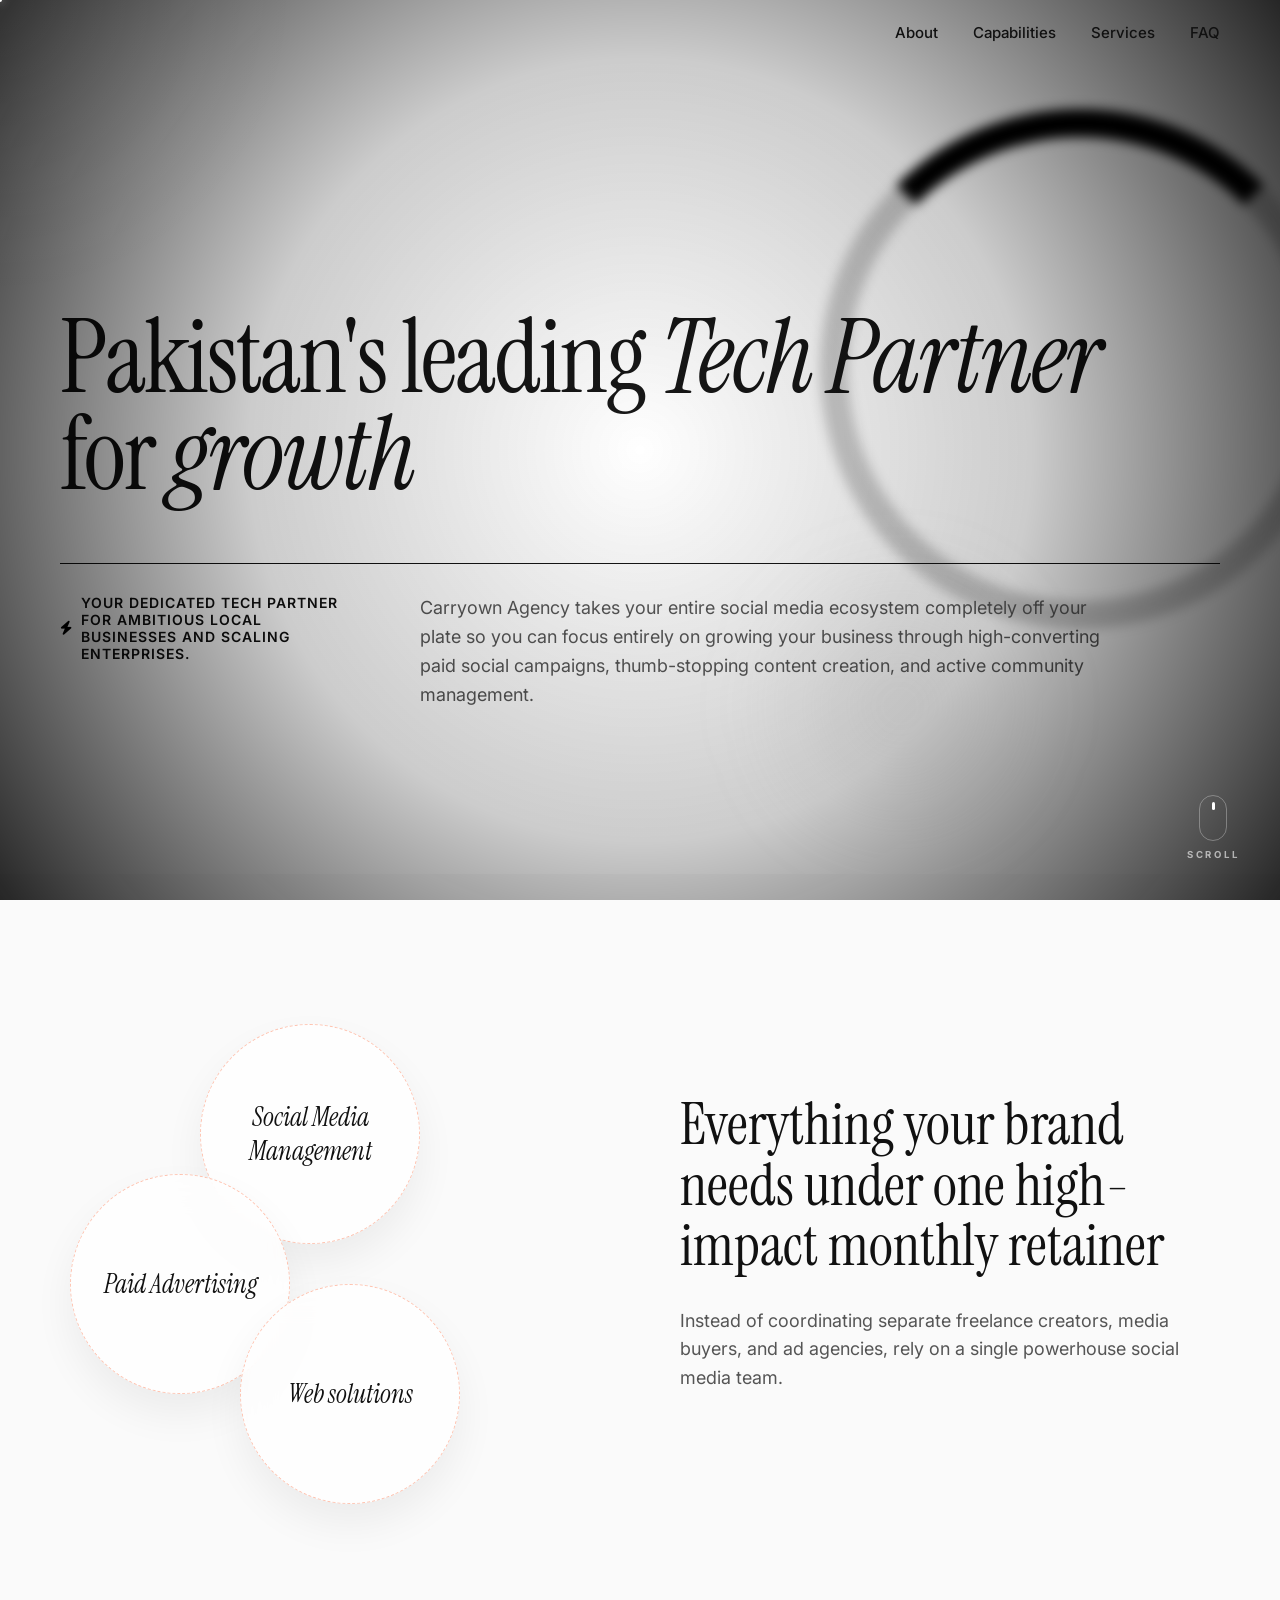
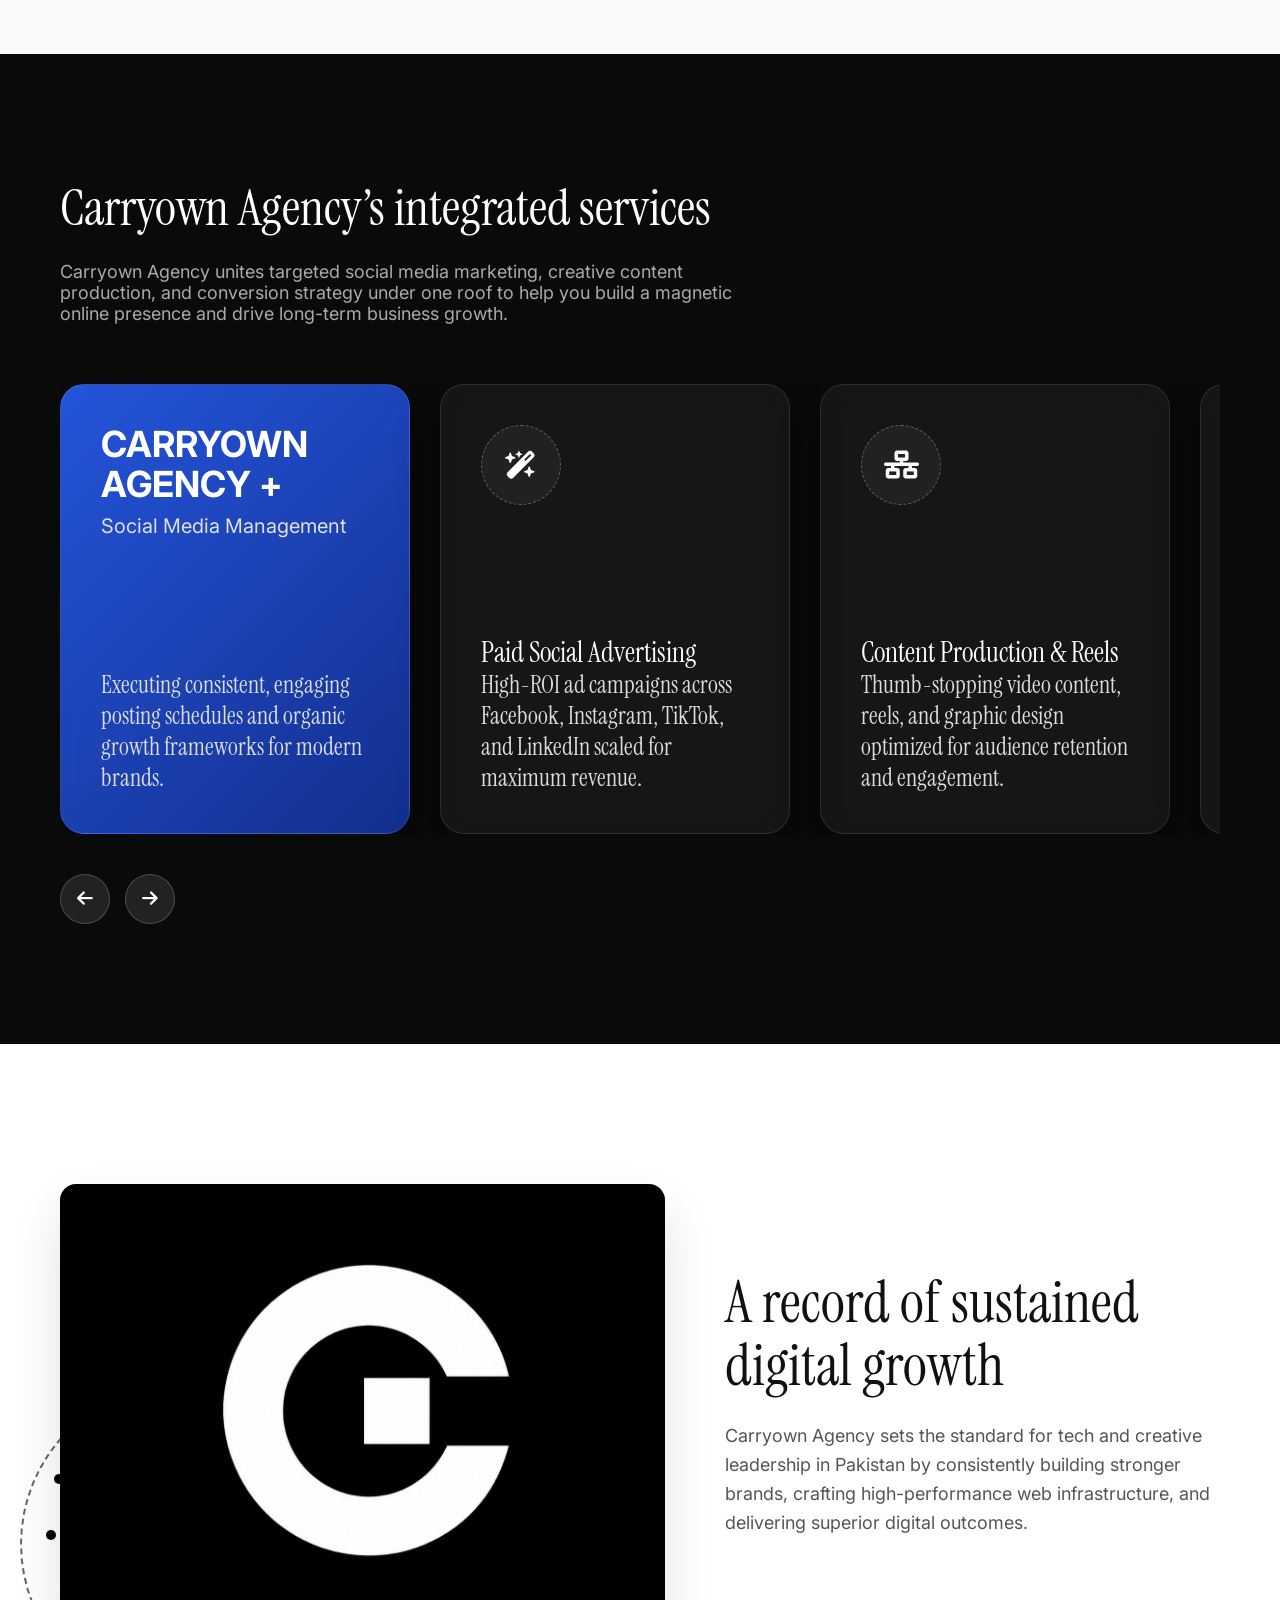
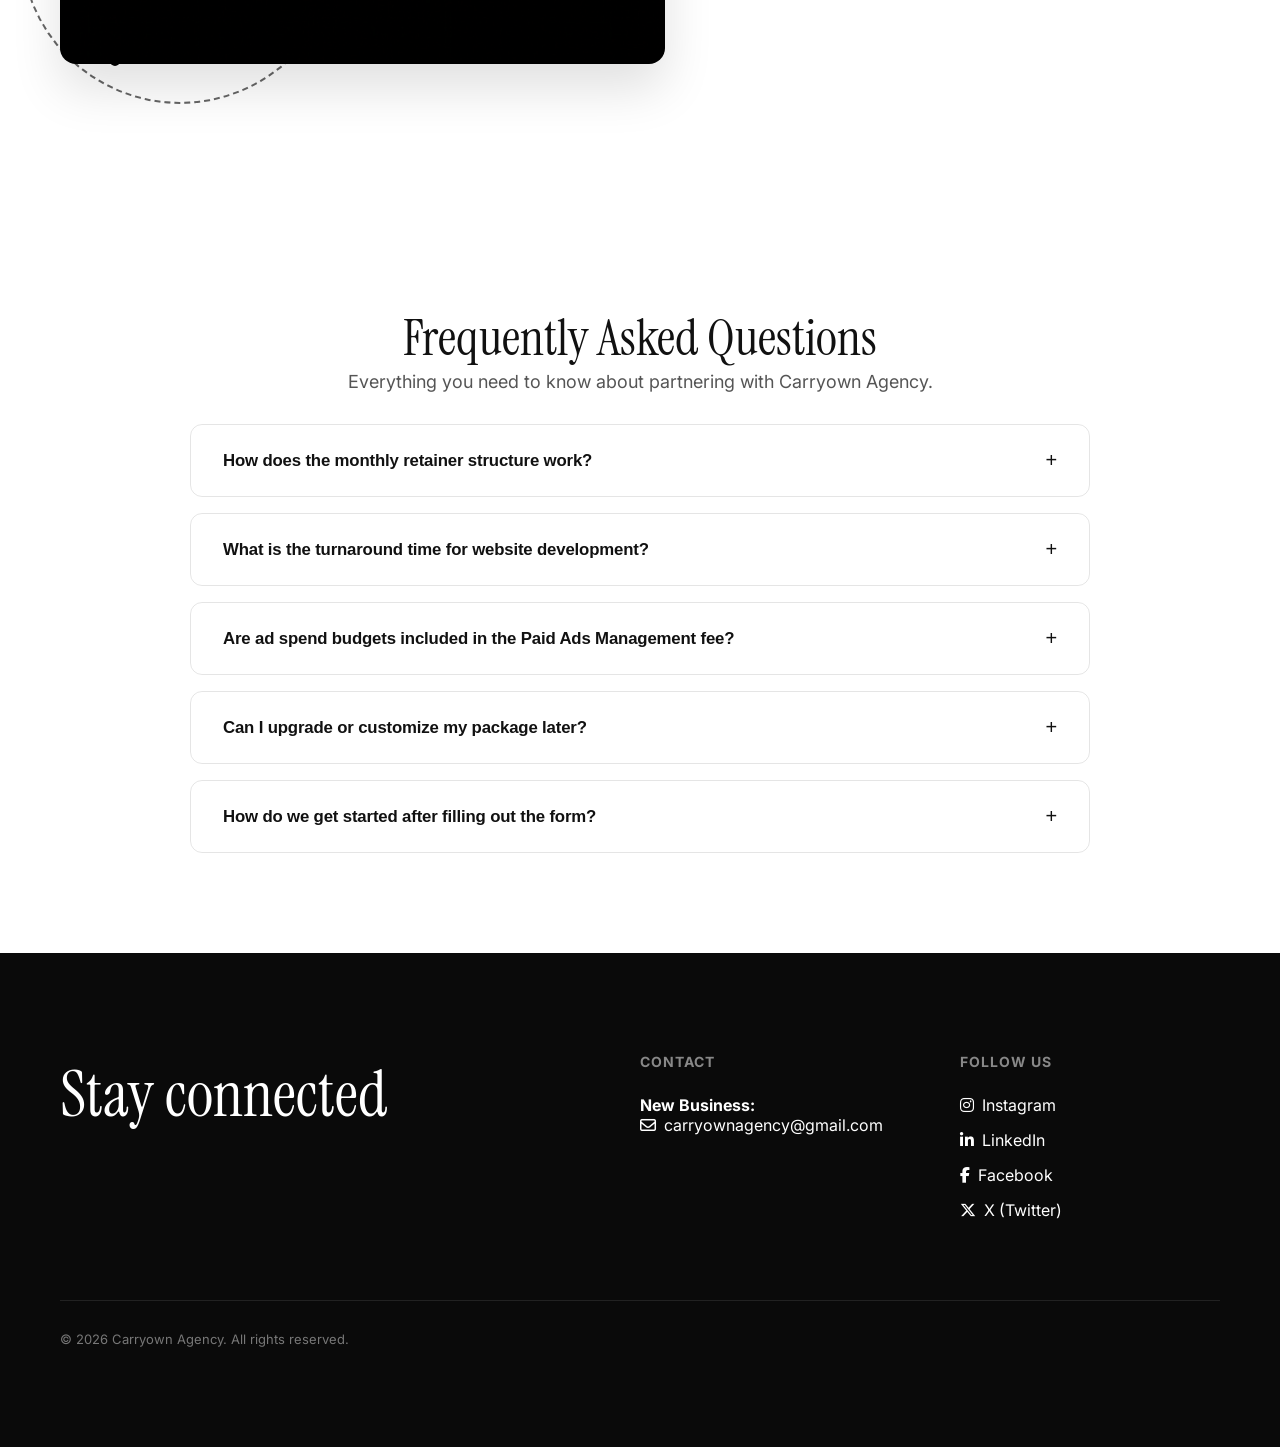
==== index.html @ a0155fc0 "Add files via upload" ====
<!DOCTYPE html>
<html lang="en">

<head>
    <meta charset="UTF-8">
    <meta name="viewport" content="width=device-width, initial-scale=1.0">

    <!-- Primary SEO Meta Tags -->
    <title>CARRYOWN</title>
    <meta name="title" content="Carryown: Pakistan's leading Tech Partner for growth">
    <meta name="description"
        content="Carryown is the Pakistan's leading tech partner and agency, offering targeted advertising, community management, PR, and growth-driven digital solutions.">
    <meta name="keywords"
        content="Carryown, social media agency, marketing agency, social media management, advertising, content creation, digital growth">
    <meta name="author" content="Carryown">
    <meta name="robots" content="index, follow">

    <!-- Open Graph / Social Media SEO -->
    <meta property="og:type" content="website">
    <meta property="og:url" content="https://www.carryown.com/">
    <meta property="og:title" content="Carryown: The world’s leading social media and marketing agency">
    <meta property="og:description"
        content="Carryown solves critical social and brand growth challenges by giving brands access to industry-leading insights, breakthrough strategy, and creative social excellence.">
    <link rel="icon" type="image/png" href="favicon-96x96.png" sizes="96x96" />
    <link rel="icon" type="image/svg+xml" href="favicon.svg" />
    <link rel="shortcut icon" href="favicon.ico" />
    <link rel="apple-touch-icon" sizes="180x180" href="apple-touch-icon.png" />
    <meta name="apple-mobile-web-app-title" content="Carryown" />
    <link rel="manifest" href="site.webmanifest" />
    <!-- Google Schema Markup (JSON-LD) -->
    <script type="application/ld+json">
    {
      "@context": "https://schema.org",
      "@type": "Organization",
      "name": "Carryown",
      "url": "https://www.carryown.com",
      "logo": "https://www.carryown.com/assets/carryownagency.png",
      "sameAs": [
        "https://www.linkedin.com/company/carryownagency",
        "https://instagram.com/carryownagency",
        "https://facebook.com/carryownagency"
      ],
      "contactPoint": {
        "@type": "ContactPoint",
        "email": "carryownagency@gmail.com",
        "contactType": "customer service"
      },
      "description": "Carryown is a social media and tech agency offering community management, paid social advertising, content creation, and brand strategy."
    }
    </script>

    <!-- Google Fonts & FontAwesome Icons -->
    <link rel="preconnect" href="https://fonts.googleapis.com">
    <link rel="preconnect" href="https://fonts.gstatic.com" crossorigin>
    <link
        href="https://fonts.googleapis.com/css2?family=Instrument+Serif:ital@0;1&family=Inter:wght@300;400;500;600&display=swap"
        rel="stylesheet">
    <link rel="stylesheet" href="https://cdnjs.cloudflare.com/ajax/libs/font-awesome/6.4.0/css/all.min.css">
    <link rel="stylesheet" href="style.css">

</head>

<body>

    <!-- Cinematic Video Opening Intro & Ambience Elements -->
    <div id="splash-screen">
        <div class="splash-cinema-container">
            <div class="splash-smooth-logo">
                <img src="carryownagency.png" alt="Carryown Logo">
            </div>
            <div class="splash-message-wrapper">
                <span class="splash-slow-subtitle">Carryown</span>
                <span class="splash-slow-title">Welcome to Carryown Agency</span>
            </div>
        </div>
    </div>

    <div class="vignette-ambient-glow"></div>
    <div class="cursor-light-source" id="cursorLight"></div>

    <div class="cursor-core" id="cursorCore"></div>
    <div class="cursor-frame" id="cursorFrame"></div>

    <a href="#capabilities" class="kinetic-scroll-trigger">
        <div class="scroll-wheel-icon"></div>
        <span>Scroll</span>
    </a>

    <!-- Glassmorphic Header Navigation -->
    <header>
        <div class="logo"></div>
        <nav>
            <ul>
                <li><a href="#about">About</a></li>
                <li><a href="#capabilities">Capabilities</a></li>
                <li><a href="#platform">Services</a></li>
                <li><a href="#faq">FAQ</a></li>
            </ul>
        </nav>
    </header>

    <!-- Hero Section -->
    <section class="hero" id="about">
        <div class="animated-ring"></div>
        <div class="glass-orb"></div>
        <h1 class="hero-title">Pakistan's leading <span>Tech Partner</span> for <span>growth</span></h1>
        <div class="hero-grid">
            <div class="hero-subtag"><i class="fa-solid fa-bolt" style="color: var(--accent-orange);"></i> Your
                dedicated Tech Partner for ambitious local businesses and scaling enterprises.</div>
            <p>Carryown Agency takes your entire social media ecosystem completely off your plate so you can focus
                entirely on growing your business through high-converting paid social campaigns, thumb-stopping content
                creation, and active community management.</p>
        </div>
    </section>

    <!-- Capabilities Section -->
    <section class="capabilities" id="capabilities">
        <div class="capabilities-layout">
            <div class="spinning-cluster">
                <div class="orbit-system">
                    <div class="spinning-ring-card ring-commerce">
                        <span>Social Media Management</span>
                    </div>
                    <div class="spinning-ring-card ring-experiential">
                        <span>Paid Advertising</span>
                    </div>
                    <div class="spinning-ring-card ring-health">
                        <span>Web solutions</span>
                    </div>
                </div>
            </div>
            <div>
                <h2>Everything your brand needs under one high-impact monthly retainer</h2>
                <p>Instead of coordinating separate freelance creators, media buyers, and ad agencies, rely on a single
                    powerhouse social media team.</p>
            </div>
        </div>
    </section>

    <!-- AI Marketing Platform Section (Glass Cards Carousel) -->
    <section class="platform-section" id="platform">
        <div class="platform-intro">
            <h2>Carryown Agency’s integrated services</h2>
            <p>Carryown Agency unites targeted social media marketing, creative content production, and conversion
                strategy under one roof to help you build a magnetic online presence and drive long-term business
                growth.</p>
        </div>

        <div class="carousel-container">
            <div class="carousel-track" id="carouselTrack">
                <div class="carousel-card blue">
                    <div>
                        <h3
                            style="font-family: 'Inter', sans-serif; font-weight: 700; font-size: 36px; margin-bottom: 10px;">
                            CARRYOWN AGENCY +</h3>
                        <p style="font-size: 20px; font-family: 'Inter', sans-serif; color: #e0e0e0;">Social Media
                            Management</p>
                    </div>
                    <p>Executing consistent, engaging posting schedules and organic growth frameworks for modern brands.
                    </p>
                </div>
                <div class="carousel-card">
                    <div class="card-icon-circle">
                        <i class="fa-solid fa-wand-magic-sparkles"></i>
                    </div>
                    <div>
                        <h3>Paid Social Advertising</h3>
                        <p>High-ROI ad campaigns across Facebook, Instagram, TikTok, and LinkedIn scaled for maximum
                            revenue.</p>
                    </div>
                </div>
                <div class="carousel-card">
                    <div class="card-icon-circle">
                        <i class="fa-solid fa-network-wired"></i>
                    </div>
                    <div>
                        <h3>Content Production & Reels</h3>
                        <p>Thumb-stopping video content, reels, and graphic design optimized for audience retention and
                            engagement.</p>
                    </div>
                </div>
                <div class="carousel-card">
                    <div class="card-icon-circle">
                        <i class="fa-solid fa-bullseye"></i>
                    </div>
                    <div>
                        <h3>Influencer & PR Outreach</h3>
                        <p>Collaborating with top creators and managing public relations to amplify your brand
                            authority.</p>
                    </div>
                </div>
            </div>
        </div>

        <div class="carousel-controls">
            <button class="carousel-btn" id="prevBtn"><i class="fa-solid fa-arrow-left"></i></button>
            <button class="carousel-btn" id="nextBtn"><i class="fa-solid fa-arrow-right"></i></button>
        </div>
    </section>

    <!-- Investors / Digital Proof Section -->
    <section class="investors-section" id="investors">
        <div class="investors-grid">
            <div class="investors-image-wrapper">
                <div class="dotted-arch"></div>
                <div class="dotted-dots-arc">
                    <div class="dot-node" style="top: 10%; left: 15%;"></div>
                    <div class="dot-node" style="top: 25%; left: 5%;"></div>
                    <div class="dot-node" style="top: 45%; left: 2%;"></div>
                    <div class="dot-node" style="top: 70%; left: 10%;"></div>
                    <div class="dot-node" style="top: 90%; left: 25%;"></div>
                </div>
                <img src="./carryownagency.png" alt="Carryown Agency Strategy & Infrastructure">
            </div>
            <div class="investors-content">
                <h2>A record of sustained digital growth</h2>
                <p>Carryown Agency sets the standard for tech and creative leadership in Pakistan by consistently
                    building stronger brands, crafting high-performance web infrastructure, and delivering superior
                    digital outcomes.</p>
            </div>
        </div>
    </section>

    <!-- FAQ Section Component -->
    <section class="faq-section" id="faq">
        <div class="faq-container">
            <div style="text-align: center; margin-bottom: 2rem;">
                <h2 style="font-size: clamp(36px, 4vw, 56px);">Frequently Asked Questions</h2>
                <p style="color: var(--text-muted); font-size: 18px;">Everything you need to know about partnering with
                    Carryown Agency.</p>
            </div>

            <div class="faq-accordion">
                <div class="faq-item">
                    <button class="faq-question">
                        How does the monthly retainer structure work?
                        <span class="faq-icon">+</span>
                    </button>
                    <div class="faq-answer">
                        Our monthly retainer acts as your dedicated digital department. You pay a predictable monthly
                        fee covering ongoing services like social media management and ad optimization, ensuring
                        continuous support without hiring full-time internal staff.
                    </div>
                </div>

                <div class="faq-item">
                    <button class="faq-question">
                        What is the turnaround time for website development?
                        <span class="faq-icon">+</span>
                    </button>
                    <div class="faq-answer">
                        Static business landing pages are typically delivered within 5 to 7 business days. Fully dynamic
                        web infrastructures depend on specific functional requirements but usually launch within 2 to 3
                        weeks following content collection.
                    </div>
                </div>

                <div class="faq-item">
                    <button class="faq-question">
                        Are ad spend budgets included in the Paid Ads Management fee?
                        <span class="faq-icon">+</span>
                    </button>
                    <div class="faq-answer">
                        No. Our management fee covers campaign strategy, targeted copywriting, creative asset
                        structuring, and daily optimization. Your direct advertising budget is paid separately to
                        platforms like Meta or Google.
                    </div>
                </div>

                <div class="faq-item">
                    <button class="faq-question">
                        Can I upgrade or customize my package later?
                        <span class="faq-icon">+</span>
                    </button>
                    <div class="faq-answer">
                        Absolutely. Our modular packages are designed to scale with your business growth. You can
                        transition from a Starter Social package to a complete Digital Launch bundle at any billing
                        cycle.
                    </div>
                </div>

                <div class="faq-item">
                    <button class="faq-question">
                        How do we get started after filling out the form?
                        <span class="faq-icon">+</span>
                    </button>
                    <div class="faq-answer">
                        Once you submit your details via our Google Form, our team reviews your scope and reaches out
                        within 24 hours to schedule an onboarding discovery call and outline immediate execution steps.
                    </div>
                </div>
            </div>
        </div>
    </section>

    <!-- Footer -->
    <footer>
        <div class="footer-content">
            <div>
                <h2 class="serif-text">Stay connected</h2>
            </div>
            <div class="footer-links">
                <h4>Contact</h4>
                <ul>
                    <li><strong>New Business:</strong> <a href="mailto:carryownagency@gmail.com"><i
                                class="fa-regular fa-envelope"></i> carryownagency@gmail.com</a></li>
                </ul>
            </div>
            <div class="footer-links">
                <h4>Follow Us</h4>
                <ul>
                    <li><a href="https://instagram.com/carryownagency" target="_blank"><i
                                class="fa-brands fa-instagram"></i> Instagram</a></li>
                    <li><a href="https://linkedin.com/company/carryownagency" target="_blank"><i
                                class="fa-brands fa-linkedin-in"></i> LinkedIn</a></li>
                    <li><a href="https://facebook.com/carryownagency" target="_blank"><i
                                class="fa-brands fa-facebook-f"></i> Facebook</a></li>
                    <li><a href="https://x.com/carryownagency" target="_blank"><i class="fa-brands fa-x-twitter"></i> X
                            (Twitter)</a></li>
                </ul>
            </div>
        </div>
        <div class="footer-bottom">
            <p>&copy; 2026 Carryown Agency. All rights reserved.</p>
        </div>
    </footer>

    <script src="/script.js"></script>
</body>

</html>
---- style.css ----
:root {
            --bg-color: #ffffff;
            --text-main: #111111;
            --text-muted: #555555;
            --accent-orange: black;
            --omni-blue: black;
            --card-dark: #0a0a0a;
            --transition: all 0.4s cubic-bezier(0.16, 1, 0.3, 1);
        }

        * {
            margin: 0;
            padding: 0;
            box-sizing: border-box;
        }

        /* Clean Scrollbar Suppression */
        html {
            scrollbar-width: none;
            -ms-overflow-style: none;
        }

        html::-webkit-scrollbar {
            display: none;
        }

        @media (pointer: fine) {

            body,
            a,
            button,
            input,
            textarea,
            select,
            [role="button"] {
                cursor: none;
            }
        }

        body {
            font-family: 'Inter', sans-serif;
            background-color: var(--bg-color);
            color: var(--text-main);
            overflow-x: hidden;
            -webkit-font-smoothing: antialiased;
        }

        h1,
        h2,
        h3,
        .serif-text {
            font-family: 'Instrument Serif', serif;
            font-weight: 400;
        }

        /* Avant-Garde Crosshair + Bracket Cursor Design */
        .cursor-core {
            position: fixed;
            top: 0;
            left: 0;
            width: 4px;
            height: 4px;
            background: #ffffff;
            border-radius: 50%;
            pointer-events: none;
            z-index: 10000;
            transform: translate(-50%, -50%);
            box-shadow: 0 0 10px #ffffff;
        }

        .cursor-frame {
            position: fixed;
            top: 0;
            left: 0;
            width: 36px;
            height: 36px;
            pointer-events: none;
            z-index: 9999;
            transform: translate(-50%, -50%);
            transition: width 0.3s cubic-bezier(0.16, 1, 0.3, 1), height 0.3s cubic-bezier(0.16, 1, 0.3, 1), border-color 0.3s ease;
            border: 1px dashed rgba(255, 255, 255, 0.3);
        }

        body.cursor-hovering .cursor-frame {
            width: 52px;
            height: 52px;
            border-color: rgba(255, 255, 255, 0.9);
            border-style: solid;
            background: rgba(255, 255, 255, 0.03);
            transform: translate(-50%, -50%) rotate(45deg);
        }

        body.cursor-hovering .cursor-core {
            transform: translate(-50%, -50%) scale(0);
        }

        /* Cinematic Studio Intro Splash Screen */
        #splash-screen {
            position: fixed;
            top: 0;
            left: 0;
            width: 100%;
            height: 100vh;
            background: #000000;
            z-index: 9999;
            display: flex;
            justify-content: center;
            align-items: center;
            overflow: hidden;
            pointer-events: none;
            animation: cinematicFadeOut 1.2s cubic-bezier(0.25, 1, 0.5, 1) 3.2s forwards;
        }

        .splash-cinema-container {
            position: relative;
            display: flex;
            flex-direction: column;
            align-items: center;
            gap: 2rem;
        }

        .splash-smooth-logo {
            width: 80px;
            height: 80px;
            background: #000000;
            display: flex;
            justify-content: center;
            align-items: center;
            opacity: 0;
            transform: translateY(20px) scale(0.95);
            animation: smoothLogoFloat 1.8s cubic-bezier(0.16, 1, 0.3, 1) 0.3s forwards;
        }

        .splash-smooth-logo img {
            width: 100px;
            height: 100px;
        }

        .splash-message-wrapper {
            display: flex;
            flex-direction: column;
            align-items: center;
            gap: 0.6rem;
            text-align: center;
            overflow: hidden;
        }

        .splash-slow-subtitle {
            color: #ffffff;
            font-size: 0.75rem;
            font-weight: 500;
            letter-spacing: 0.6em;
            text-transform: uppercase;
            opacity: 0;
            transform: translateY(15px);
            animation: slowRevealText 1.4s cubic-bezier(0.16, 1, 0.3, 1) 1.0s forwards;
        }

        .splash-slow-title {
            color: #ffffff;
            font-size: 1.25rem;
            font-weight: 800;
            letter-spacing: 0.3em;
            text-transform: uppercase;
            opacity: 0;
            transform: translateY(20px);
            animation: slowRevealText 1.4s cubic-bezier(0.16, 1, 0.3, 1) 1.3s forwards;
        }

        @keyframes smoothLogoFloat {
            0% {
                opacity: 0;
                transform: translateY(20px) scale(0.95);
                border-color: rgba(255, 255, 255, 0);
            }

            100% {
                opacity: 1;
                transform: translateY(0) scale(1);
                border-color: rgba(255, 255, 255, 0.2);
            }
        }

        @keyframes slowRevealText {
            0% {
                opacity: 0;
                transform: translateY(20px);
                filter: blur(6px);
            }

            100% {
                opacity: 1;
                transform: translateY(0);
                filter: blur(0px);
            }
        }

        @keyframes cinematicFadeOut {
            0% {
                opacity: 1;
                visibility: visible;
            }

            100% {
                opacity: 0;
                visibility: hidden;
            }
        }

        /* Ambient Lighting & Vignette Overlays */
        .vignette-ambient-glow {
            position: fixed;
            top: 0;
            left: 0;
            width: 100vw;
            height: 100vh;
            pointer-events: none;
            z-index: 990;
            background: radial-gradient(circle at center, rgba(255, 255, 255, 0.03) 0%, rgba(0, 0, 0, 0.2) 50%, rgba(0, 0, 0, 0.85) 100%);
        }

        .cursor-light-source {
            position: fixed;
            top: 0;
            left: 0;
            width: 600px;
            height: 600px;
            background: radial-gradient(circle, rgba(255, 255, 255, 0.05) 0%, rgba(0, 0, 0, 0) 70%);
            transform: translate(-50%, -50%);
            pointer-events: none;
            z-index: 991;
            transition: transform 0.15s ease-out;
        }

        /* Glassmorphism Navigation Bar */
        header {
            position: relative;
            top: 0;
            left: 0;
            width: 100%;
            display: flex;
            justify-content: space-between;
            align-items: center;
            padding: 22px 60px;
            z-index: 1000;
        }

        .logo {
            font-size: 26px;
            font-weight: 700;
            letter-spacing: -1px;
            text-transform: uppercase;
            font-family: 'Inter', sans-serif;
            display: flex;
            align-items: center;
            gap: 8px;
        }

        nav ul {
            display: flex;
            list-style: none;
            gap: 35px;
        }

        nav ul li a {
            text-decoration: none;
            color: var(--text-main);
            font-size: 15px;
            font-weight: 500;
            transition: var(--transition);
        }

        nav ul li a:hover {
            opacity: 0.6;
        }

        /* Hero Section */
        .hero {
            padding: 180px 60px 100px 60px;
            min-height: 90vh;
            display: flex;
            flex-direction: column;
            justify-content: center;
            position: relative;
            overflow: hidden;
        }

        .hero-title {
            font-size: clamp(60px, 8vw, 120px);
            line-height: 0.95;
            letter-spacing: -2px;
            max-width: 1100px;
            margin-bottom: 60px;
            z-index: 2;
        }

        .hero-title span {
            font-style: italic;
        }

        .hero-grid {
            display: grid;
            grid-template-columns: 300px 1fr;
            gap: 60px;
            align-items: start;
            border-top: 1px solid #111;
            padding-top: 30px;
            z-index: 2;
        }

        .hero-grid p {
            font-size: 18px;
            line-height: 1.6;
            color: var(--text-muted);
            max-width: 700px;
        }

        .hero-subtag {
            font-size: 14px;
            font-weight: 600;
            text-transform: uppercase;
            letter-spacing: 1px;
            display: flex;
            align-items: center;
            gap: 8px;
        }

        .animated-ring {
            position: absolute;
            right: -60px;
            top: 5vh;
            width: 520px;
            height: 520px;
            border: 28px solid #00000033;
            border-top: 28px solid black;
            border-radius: 50%;
            filter: blur(6px);
            animation: spinRing 14s linear infinite;
            z-index: 1;
            pointer-events: none;
        }

        @keyframes spinRing {
            0% {
                transform: rotate(0deg) scale(1);
            }

            50% {
                transform: rotate(180deg) scale(1.04);
            }

            100% {
                transform: rotate(360deg) scale(1);
            }
        }

        .glass-orb {
            position: absolute;
            right: 18vw;
            bottom: 2vh;
            width: 300px;
            height: 300px;
            background: radial-gradient(circle, rgba(172, 172, 172, 0.25) 0%, rgba(255, 255, 255, 0) 70%);
            border-radius: 50%;
            filter: blur(40px);
            z-index: 1;
        }

        /* Capabilities Section */
        .capabilities {
            padding: 140px 60px;
            background: #fafafa;
            position: relative;
            overflow: hidden;
        }

        .capabilities-layout {
            display: grid;
            grid-template-columns: 1fr 1fr;
            gap: 80px;
            align-items: center;
            position: relative;
            z-index: 2;
        }

        .spinning-cluster {
            position: relative;
            width: 500px;
            height: 500px;
            display: flex;
            align-items: center;
            justify-content: center;
        }

        .orbit-system {
            position: absolute;
            width: 100%;
            height: 100%;
            animation: slowOrbit 25s linear infinite;
        }

        @keyframes slowOrbit {
            0% {
                transform: rotate(0deg);
            }

            100% {
                transform: rotate(360deg);
            }
        }

        .spinning-ring-card {
            position: absolute;
            width: 220px;
            height: 220px;
            border-radius: 50%;
            background: rgba(255, 255, 255, 0.75);
            backdrop-filter: blur(16px);
            -webkit-backdrop-filter: blur(16px);
            border: 1.5px dashed rgba(255, 87, 34, 0.35);
            display: flex;
            align-items: center;
            justify-content: center;
            box-shadow: 0 20px 40px rgba(0, 0, 0, 0.06);
            transition: var(--transition);
        }

        .spinning-ring-card:hover {
            transform: scale(1.08);
            border-color: var(--accent-orange);
            background: rgba(255, 255, 255, 0.95);
        }

        .spinning-ring-card span {
            font-family: 'Instrument Serif', serif;
            font-size: 26px;
            font-style: italic;
            color: #111;
            text-align: center;
            padding: 0 10px;
            animation: counterRotate 25s linear infinite;
        }

        @keyframes counterRotate {
            0% {
                transform: rotate(0deg);
            }

            100% {
                transform: rotate(-360deg);
            }
        }

        .ring-commerce {
            top: 10px;
            left: 140px;
        }

        .ring-experiential {
            top: 160px;
            left: 10px;
        }

        .ring-health {
            bottom: 10px;
            right: 100px;
        }

        .capabilities h2 {
            font-size: clamp(40px, 4.5vw, 68px);
            line-height: 1.05;
            margin-bottom: 30px;
        }

        .capabilities p {
            color: var(--text-muted);
            font-size: 18px;
            line-height: 1.6;
            margin-bottom: 40px;
        }

        /* Platform Carousel Section */
        .platform-section {
            padding: 120px 60px;
            background: var(--card-dark);
            color: #fff;
            position: relative;
        }

        .platform-intro {
            max-width: 700px;
            margin-bottom: 60px;
        }

        .platform-intro h2 {
            font-size: clamp(36px, 4vw, 56px);
            margin-bottom: 20px;
        }

        .platform-intro p {
            color: #aaa;
            font-size: 18px;
        }

        .carousel-container {
            position: relative;
            overflow: hidden;
        }

        .carousel-track {
            display: flex;
            gap: 30px;
            transition: transform 0.5s ease;
        }

        .carousel-card {
            min-width: 350px;
            height: 450px;
            background: rgba(30, 30, 30, 0.6);
            backdrop-filter: blur(12px);
            -webkit-backdrop-filter: blur(12px);
            border: 1px solid rgba(255, 255, 255, 0.1);
            border-radius: 24px;
            padding: 40px;
            display: flex;
            flex-direction: column;
            justify-content: space-between;
            box-shadow: 0 20px 40px rgba(0, 0, 0, 0.4);
            transition: var(--transition);
        }

        .carousel-card:hover {
            border-color: rgba(255, 87, 34, 0.5);
            transform: translateY(-5px);
        }

        .carousel-card.blue {
            background: linear-gradient(135deg, rgba(41, 98, 255, 0.85), rgba(20, 50, 150, 0.95));
        }

        .card-icon-circle {
            width: 80px;
            height: 80px;
            border: 1px dashed rgba(255, 255, 255, 0.3);
            border-radius: 50%;
            display: flex;
            align-items: center;
            justify-content: center;
            margin-bottom: 20px;
            background: rgba(255, 255, 255, 0.05);
        }

        .card-icon-circle i {
            font-size: 28px;
            color: #fff;
        }

        .carousel-card h3 {
            font-size: 28px;
            line-height: 1.1;
        }

        .carousel-card p {
            font-family: 'Instrument Serif', serif;
            font-size: 24px;
            color: #ddd;
        }

        .carousel-controls {
            display: flex;
            gap: 15px;
            margin-top: 40px;
        }

        .carousel-btn {
            background: rgba(255, 255, 255, 0.1);
            backdrop-filter: blur(8px);
            color: #fff;
            border: 1px solid rgba(255, 255, 255, 0.2);
            width: 50px;
            height: 50px;
            border-radius: 50%;
            cursor: pointer;
            display: flex;
            align-items: center;
            justify-content: center;
            font-size: 18px;
            transition: var(--transition);
        }

        .carousel-btn:hover {
            background: rgba(255, 255, 255, 0.3);
        }

        /* Investors / Proof Section */
        .investors-section {
            padding: 140px 60px;
            background: #ffffff;
            position: relative;
            overflow: hidden;
        }

        .investors-grid {
            display: grid;
            grid-template-columns: 1.1fr 0.9fr;
            gap: 60px;
            align-items: center;
        }

        .investors-image-wrapper {
            position: relative;
            border-radius: 20px;
            overflow: visible;
            display: flex;
            align-items: center;
        }

        .investors-image-wrapper img {
            width: 100%;
            height: 480px;
            object-fit: cover;
            border-radius: 16px;
            box-shadow: 0 25px 50px rgba(0, 0, 0, 0.12);
            position: relative;
            z-index: 2;
        }

        .dotted-arch {
            position: absolute;
            left: -40px;
            bottom: -40px;
            width: 320px;
            height: 320px;
            border: 2px dashed var(--omni-blue);
            border-radius: 50%;
            z-index: 1;
            opacity: 0.6;
        }

        .dotted-dots-arc {
            position: absolute;
            left: -20px;
            bottom: -20px;
            width: 280px;
            height: 280px;
            border-radius: 50%;
            z-index: 3;
            pointer-events: none;
        }

        .dot-node {
            position: absolute;
            width: 10px;
            height: 10px;
            background: var(--omni-blue);
            border-radius: 50%;
        }

        .investors-content h2 {
            font-size: clamp(40px, 4.5vw, 64px);
            line-height: 1.1;
            margin-bottom: 25px;
        }

        .investors-content p {
            font-size: 18px;
            color: var(--text-muted);
            line-height: 1.6;
            margin-bottom: 40px;
        }

        /* FAQ Section */
        .faq-section {
            background: var(--bg-color);
            border-top: 1px solid var(--border-color);
            padding: 100px 60px;
        }

        .faq-container {
            max-width: 900px;
            margin: 0 auto;
        }

        .faq-accordion {
            display: flex;
            flex-direction: column;
            gap: 1rem;
            margin-top: 2rem;
        }

        .faq-item {
            background: var(--card-bg);
            border: 1px solid rgba(0, 0, 0, 0.1);
            border-radius: 12px;
            overflow: hidden;
            transition: border-color 0.2s ease;
        }

        .faq-item:hover {
            border-color: var(--text-primary);
        }

        .faq-question {
            width: 100%;
            background: none;
            border: none;
            padding: 1.5rem 2rem;
            text-align: left;
            font-size: 1.05rem;
            font-weight: 700;
            color: var(--text-main);
            display: flex;
            justify-content: space-between;
            align-items: center;
            cursor: pointer;
            letter-spacing: -0.01em;
        }

        .faq-icon {
            font-size: 1.25rem;
            font-weight: 400;
            transition: transform 0.3s cubic-bezier(0.16, 1, 0.3, 1);
        }

        .faq-answer {
            max-height: 0;
            overflow: hidden;
            transition: max-height 0.4s cubic-bezier(0.16, 1, 0.3, 1), padding 0.3s ease;
            padding: 0 2rem;
            color: var(--text-muted);
            font-size: 0.95rem;
            line-height: 1.6;
        }

        .faq-item.active .faq-answer {
            max-height: 200px;
            padding-bottom: 1.5rem;
        }

        .faq-item.active .faq-icon {
            transform: rotate(45deg);
        }

        /* Kinetic Scroll Indicator / Trigger */
        .kinetic-scroll-trigger {
            position: fixed;
            bottom: 2.5rem;
            right: 2.5rem;
            background: transparent;
            border: none;
            color: #ffffff;
            display: flex;
            flex-direction: column;
            align-items: center;
            gap: 0.5rem;
            z-index: 990;
            text-decoration: none;
            font-family: inherit;
        }

        .scroll-wheel-icon {
            width: 28px;
            height: 46px;
            border: 1px solid rgba(255, 255, 255, 0.3);
            border-radius: 20px;
            display: flex;
            justify-content: center;
            padding-top: 6px;
            position: relative;
            transition: border-color 0.3s ease;
        }

        .scroll-wheel-icon::after {
            content: '';
            width: 3px;
            height: 8px;
            background: #ffffff;
            border-radius: 4px;
            animation: kineticScrollMotion 2s infinite cubic-bezier(0.77, 0, 0.175, 1);
        }

        .kinetic-scroll-trigger span {
            font-size: 0.6rem;
            font-weight: 700;
            letter-spacing: 0.3em;
            text-transform: uppercase;
            opacity: 0.6;
            transition: opacity 0.3s ease;
        }

        .kinetic-scroll-trigger:hover .scroll-wheel-icon {
            border-color: #ffffff;
        }

        .kinetic-scroll-trigger:hover span {
            opacity: 1;
        }

        @keyframes kineticScrollMotion {
            0% {
                transform: translateY(0);
                opacity: 1;
            }

            50% {
                transform: translateY(16px);
                opacity: 0;
            }

            51% {
                transform: translateY(-8px);
                opacity: 0;
            }

            100% {
                transform: translateY(0);
                opacity: 1;
            }
        }

        /* Footer */
        footer {
            background: var(--card-dark);
            color: #fff;
            padding: 100px 60px;
        }

        .footer-content {
            display: grid;
            grid-template-columns: 2fr 1fr 1fr;
            gap: 60px;
            border-bottom: 1px solid #222;
            padding-bottom: 80px;
        }

        .footer-content h2 {
            font-size: clamp(40px, 5vw, 64px);
        }

        .footer-links h4 {
            font-size: 14px;
            text-transform: uppercase;
            letter-spacing: 1px;
            margin-bottom: 25px;
            color: #888;
        }

        .footer-links ul {
            list-style: none;
            display: flex;
            flex-direction: column;
            gap: 15px;
        }

        .footer-links ul li a {
            color: #fff;
            text-decoration: none;
            transition: var(--transition);
            display: flex;
            align-items: center;
            gap: 8px;
        }

        .footer-links ul li a:hover {
            color: var(--omni-blue);
        }

        .footer-bottom {
            padding-top: 30px;
            display: flex;
            justify-content: space-between;
            color: #777;
            font-size: 13px;
        }

        /* Responsive Design */
        @media(max-width: 992px) {
            header {
                padding: 18px 20px;
            }

            nav {
                display: none;
            }

            .hero,
            .capabilities,
            .platform-section,
            .investors-section,
            .faq-section,
            footer {
                padding: 60px 20px;
            }

            .hero {
                padding-top: 140px;
                min-height: auto;
            }

            .hero-title {
                font-size: clamp(42px, 11vw, 60px);
                margin-bottom: 30px;
            }

            .hero-grid,
            .capabilities-layout,
            .investors-grid {
                grid-template-columns: 1fr;
                gap: 30px;
            }

            .spinning-cluster {
                width: 100%;
                max-width: 300px;
                height: 300px;
                margin: 0 auto;
            }

            .spinning-ring-card {
                width: 160px;
                height: 160px;
            }

            .spinning-ring-card span {
                font-size: 18px;
            }

            .ring-commerce {
                top: 5px;
                left: 70px;
            }

            .ring-experiential {
                top: 100px;
                left: 0px;
            }

            .ring-health {
                bottom: 5px;
                right: 50px;
            }

            .animated-ring {
                width: 280px;
                height: 280px;
                right: -40px;
                top: 2vh;
                border-width: 14px;
            }

            .glass-orb {
                width: 180px;
                height: 180px;
                right: 5vw;
            }

            .carousel-card {
                min-width: 280px;
                height: 400px;
                padding: 25px;
            }

            .investors-image-wrapper img {
                height: 320px;
            }

            .dotted-arch {
                width: 220px;
                height: 220px;
                left: -20px;
                bottom: -20px;
            }

            .footer-content {
                grid-template-columns: 1fr;
                gap: 30px;
                padding-bottom: 40px;
            }

            .footer-bottom {
                flex-direction: column;
                gap: 15px;
                text-align: center;
            }
        }
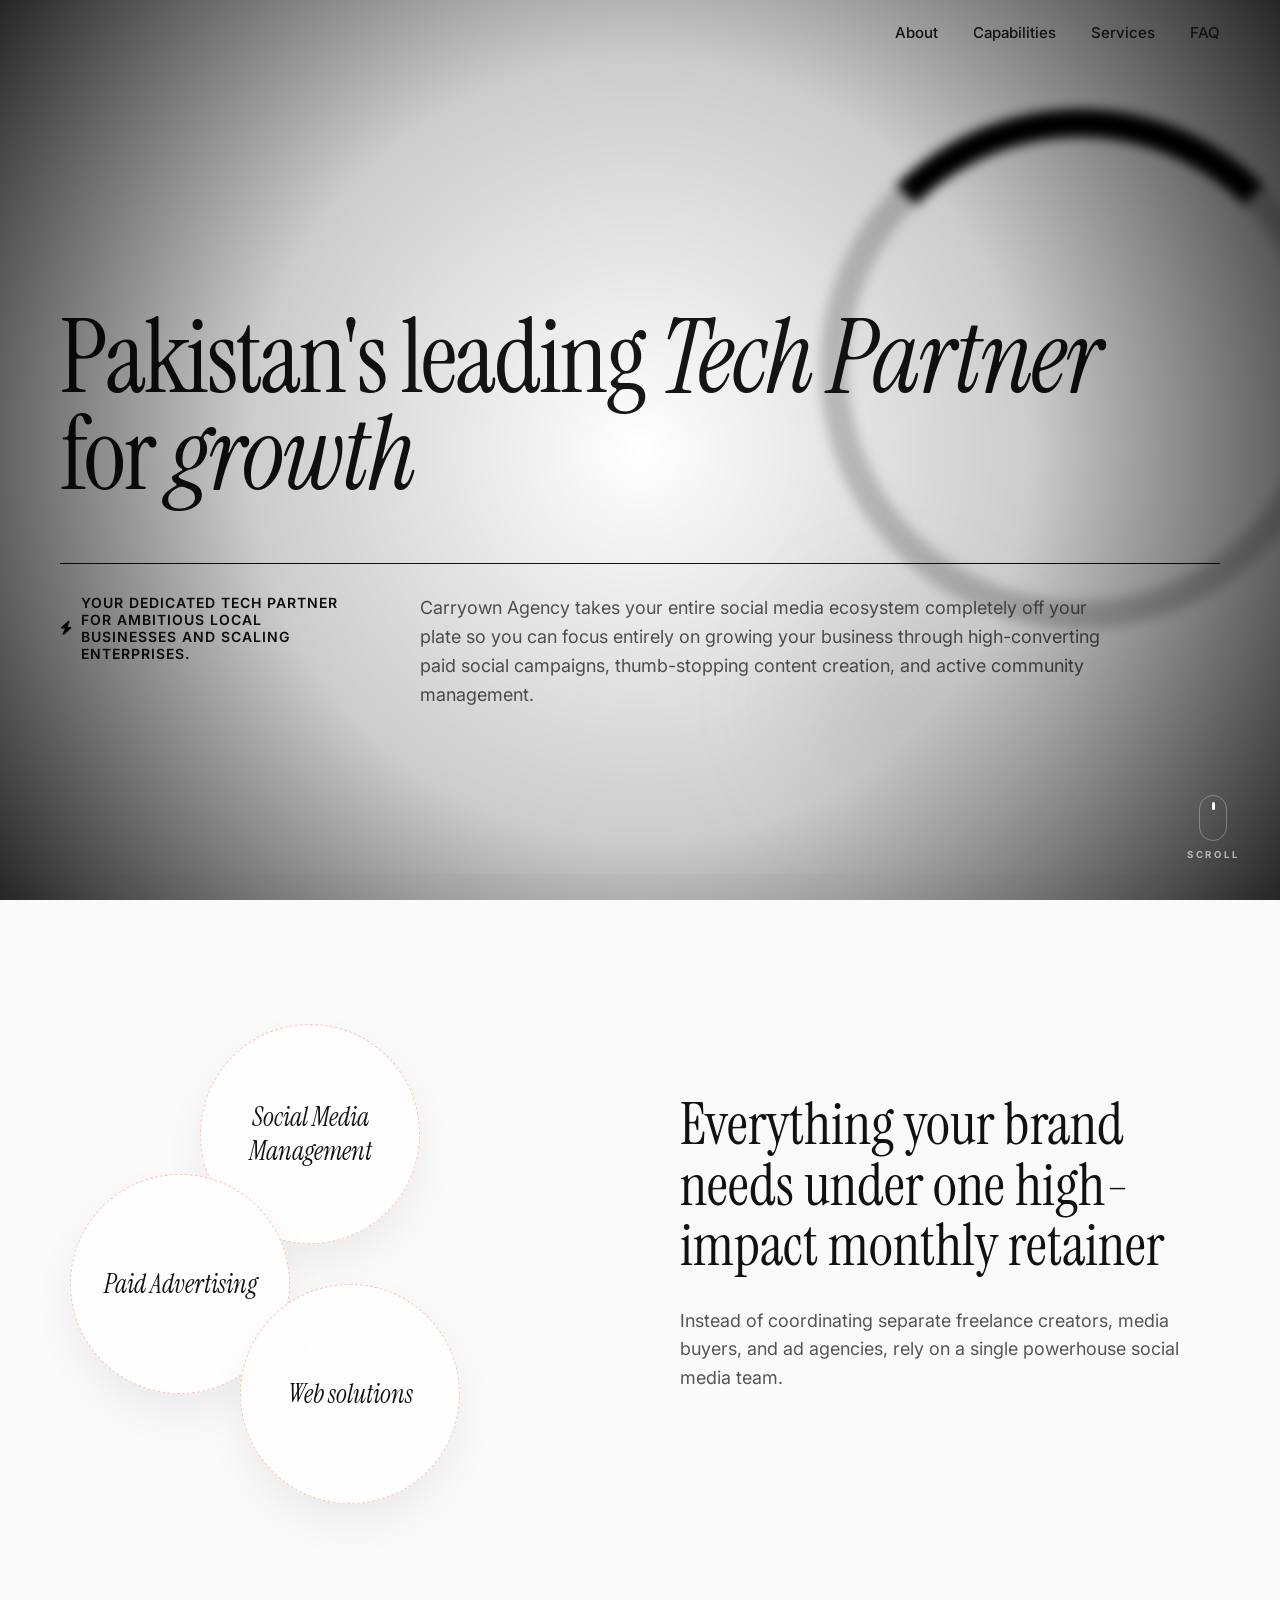
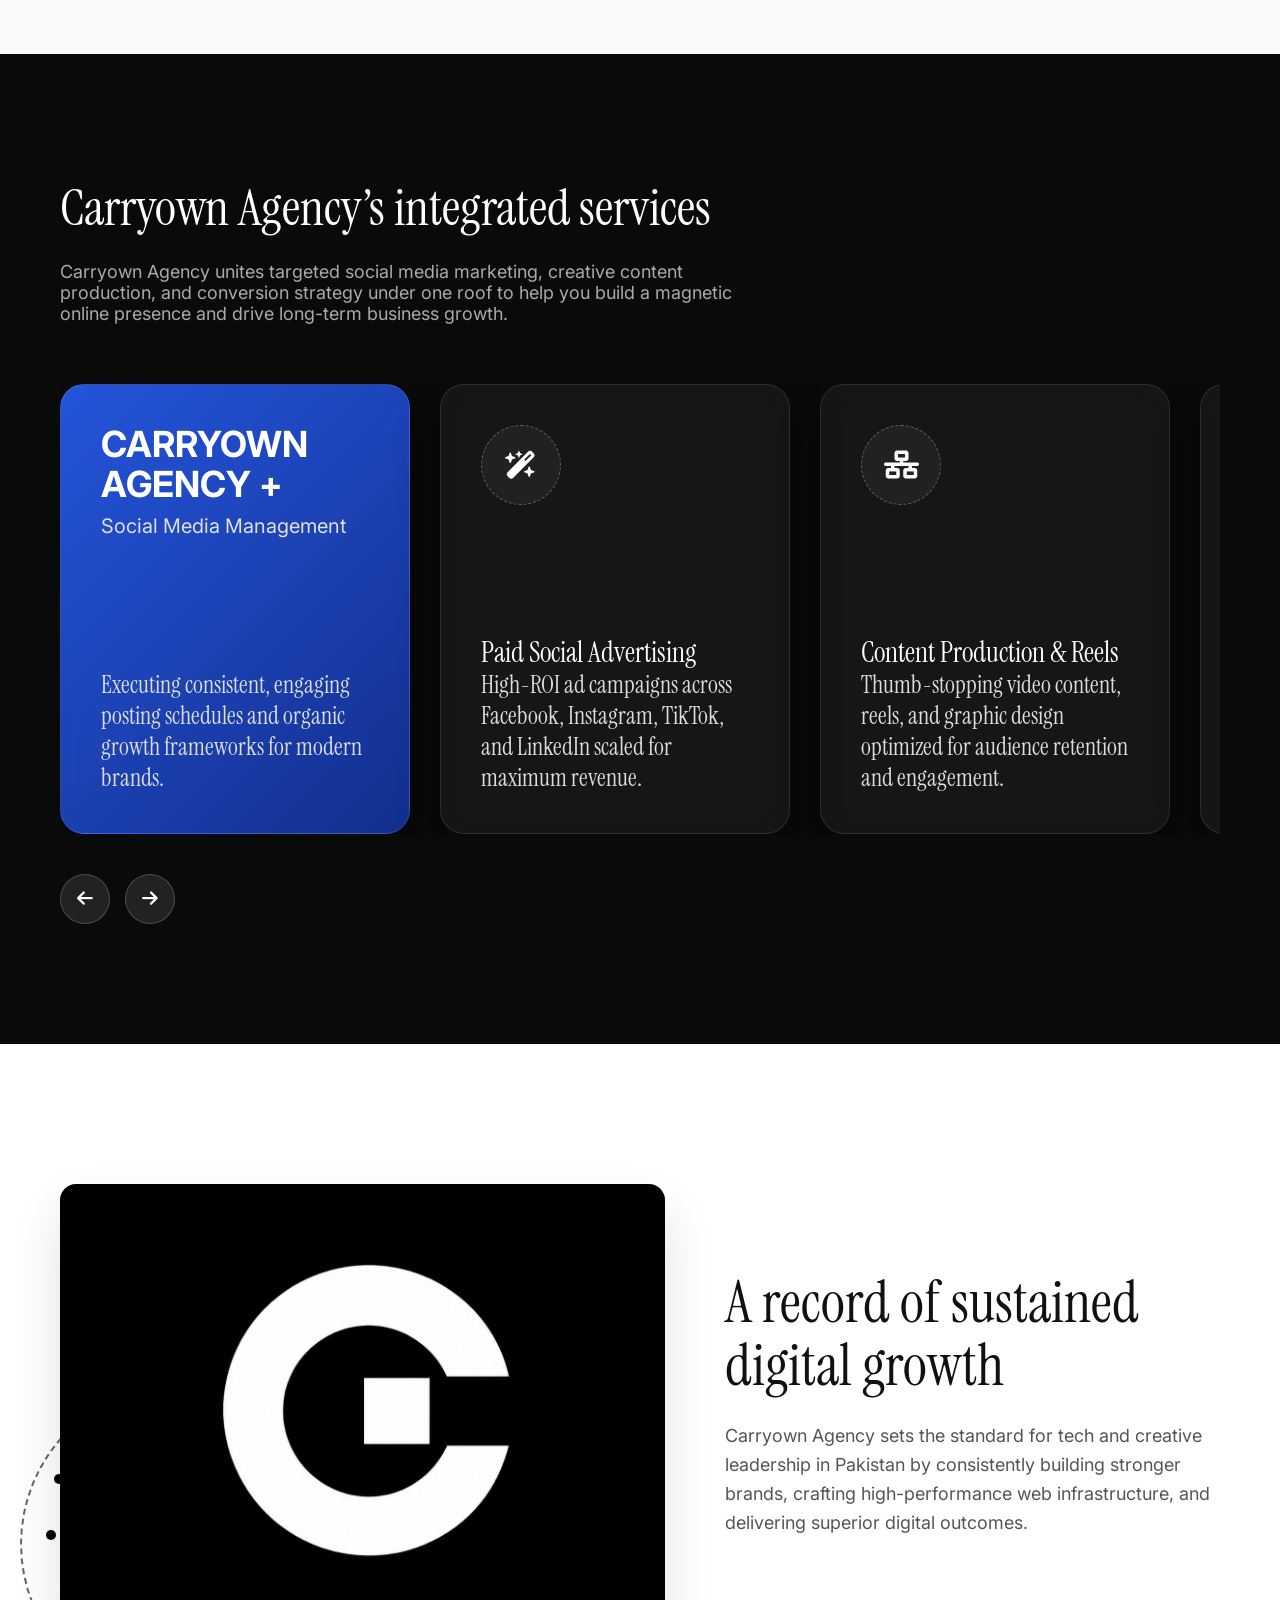
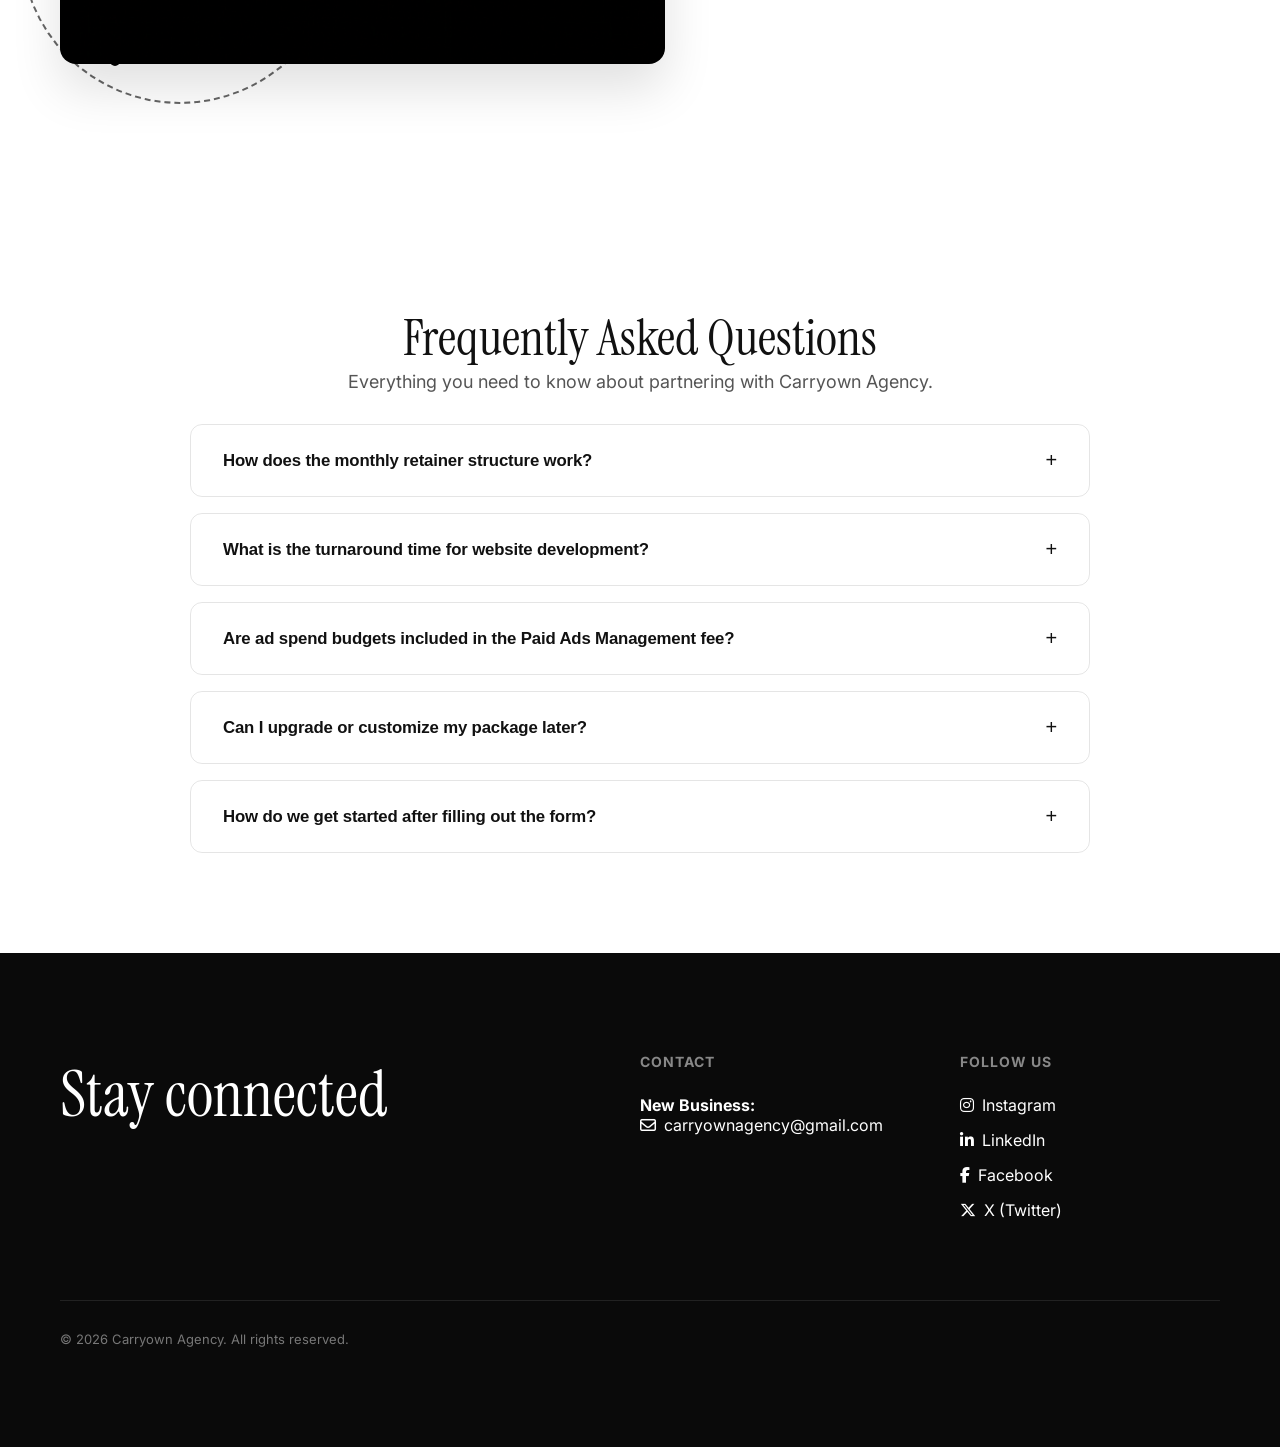
==== commit 3847bc6d: "Update print statement from 'Hello' to 'Goodbye'" ====
--- a/index.html
+++ b/index.html
@@ -56,8 +56,825 @@
         href="https://fonts.googleapis.com/css2?family=Instrument+Serif:ital@0;1&family=Inter:wght@300;400;500;600&display=swap"
         rel="stylesheet">
     <link rel="stylesheet" href="https://cdnjs.cloudflare.com/ajax/libs/font-awesome/6.4.0/css/all.min.css">
-    <link rel="stylesheet" href="style.css">
-
+  <style>
+        :root {
+            --bg-color: #ffffff;
+            --text-main: #111111;
+            --text-muted: #555555;
+            --accent-orange: black;
+            --omni-blue: black;
+            --card-dark: #0a0a0a;
+            --transition: all 0.4s cubic-bezier(0.16, 1, 0.3, 1);
+        }
+
+        * {
+            margin: 0;
+            padding: 0;
+            box-sizing: border-box;
+        }
+
+        /* Clean Scrollbar Suppression */
+        html {
+            scrollbar-width: none;
+            -ms-overflow-style: none;
+        }
+        html::-webkit-scrollbar {
+            display: none;
+        }
+
+      
+
+        body {
+            font-family: 'Inter', sans-serif;
+            background-color: var(--bg-color);
+            color: var(--text-main);
+            overflow-x: hidden;
+            -webkit-font-smoothing: antialiased;
+        }
+
+        h1, h2, h3, .serif-text {
+            font-family: 'Instrument Serif', serif;
+            font-weight: 400;
+        }
+
+        /* Avant-Garde Crosshair + Bracket Cursor Design */
+        .cursor-core {
+            position: fixed;
+            top: 0;
+            left: 0;
+            width: 4px;
+            height: 4px;
+            background: #ffffff;
+            border-radius: 50%;
+            pointer-events: none;
+            z-index: 10000;
+            transform: translate(-50%, -50%);
+            box-shadow: 0 0 10px #ffffff;
+        }
+
+        .cursor-frame {
+            position: fixed;
+            top: 0;
+            left: 0;
+            width: 36px;
+            height: 36px;
+            pointer-events: none;
+            z-index: 9999;
+            transform: translate(-50%, -50%);
+            transition: width 0.3s cubic-bezier(0.16, 1, 0.3, 1), height 0.3s cubic-bezier(0.16, 1, 0.3, 1), border-color 0.3s ease;
+            border: 1px dashed rgba(255, 255, 255, 0.3);
+        }
+
+        body.cursor-hovering .cursor-frame {
+            width: 52px;
+            height: 52px;
+            border-color: rgba(255, 255, 255, 0.9);
+            border-style: solid;
+            background: rgba(255, 255, 255, 0.03);
+            transform: translate(-50%, -50%) rotate(45deg);
+        }
+
+        body.cursor-hovering .cursor-core {
+            transform: translate(-50%, -50%) scale(0);
+        }
+
+        /* Cinematic Studio Intro Splash Screen */
+        #splash-screen {
+            position: fixed;
+            top: 0;
+            left: 0;
+            width: 100%;
+            height: 100vh;
+            background: #000000;
+            z-index: 9999;
+            display: flex;
+            justify-content: center;
+            align-items: center;
+            overflow: hidden;
+            pointer-events: none;
+            animation: cinematicFadeOut 1.2s cubic-bezier(0.25, 1, 0.5, 1) 3.2s forwards;
+        }
+
+        .splash-cinema-container {
+            position: relative;
+            display: flex;
+            flex-direction: column;
+            align-items: center;
+            gap: 2rem;
+        }
+
+        .splash-smooth-logo {
+            width: 80px;
+            height: 80px;
+            background: #000000;
+            display: flex;
+            justify-content: center;
+            align-items: center;
+            opacity: 0;
+            transform: translateY(20px) scale(0.95);
+            animation: smoothLogoFloat 1.8s cubic-bezier(0.16, 1, 0.3, 1) 0.3s forwards;
+        }
+
+        .splash-smooth-logo img {
+            width: 100px;
+            height: 100px;
+        }
+
+        .splash-message-wrapper {
+            display: flex;
+            flex-direction: column;
+            align-items: center;
+            gap: 0.6rem;
+            text-align: center;
+            overflow: hidden;
+        }
+
+        .splash-slow-subtitle {
+            color: #ffffff;
+            font-size: 0.75rem;
+            font-weight: 500;
+            letter-spacing: 0.6em;
+            text-transform: uppercase;
+            opacity: 0;
+            transform: translateY(15px);
+            animation: slowRevealText 1.4s cubic-bezier(0.16, 1, 0.3, 1) 1.0s forwards;
+        }
+
+        .splash-slow-title {
+            color: #ffffff;
+            font-size: 1.25rem;
+            font-weight: 800;
+            letter-spacing: 0.3em;
+            text-transform: uppercase;
+            opacity: 0;
+            transform: translateY(20px);
+            animation: slowRevealText 1.4s cubic-bezier(0.16, 1, 0.3, 1) 1.3s forwards;
+        }
+
+        @keyframes smoothLogoFloat {
+            0% { opacity: 0; transform: translateY(20px) scale(0.95); border-color: rgba(255, 255, 255, 0); }
+            100% { opacity: 1; transform: translateY(0) scale(1); border-color: rgba(255, 255, 255, 0.2); }
+        }
+
+        @keyframes slowRevealText {
+            0% { opacity: 0; transform: translateY(20px); filter: blur(6px); }
+            100% { opacity: 1; transform: translateY(0); filter: blur(0px); }
+        }
+
+        @keyframes cinematicFadeOut {
+            0% { opacity: 1; visibility: visible; }
+            100% { opacity: 0; visibility: hidden; }
+        }
+
+        /* Ambient Lighting & Vignette Overlays */
+        .vignette-ambient-glow {
+            position: fixed;
+            top: 0;
+            left: 0;
+            width: 100vw;
+            height: 100vh;
+            pointer-events: none;
+            z-index: 990;
+            background: radial-gradient(circle at center, rgba(255, 255, 255, 0.03) 0%, rgba(0, 0, 0, 0.2) 50%, rgba(0, 0, 0, 0.85) 100%);
+        }
+
+        .cursor-light-source {
+            position: fixed;
+            top: 0;
+            left: 0;
+            width: 600px;
+            height: 600px;
+            background: radial-gradient(circle, rgba(255, 255, 255, 0.05) 0%, rgba(0, 0, 0, 0) 70%);
+            transform: translate(-50%, -50%);
+            pointer-events: none;
+            z-index: 991;
+            transition: transform 0.15s ease-out;
+        }
+
+        /* Glassmorphism Navigation Bar */
+        header {
+            position: relative;
+            top: 0;
+            left: 0;
+            width: 100%;
+            display: flex;
+            justify-content: space-between;
+            align-items: center;
+            padding: 22px 60px;
+            z-index: 1000;
+        }
+
+        .logo {
+            font-size: 26px;
+            font-weight: 700;
+            letter-spacing: -1px;
+            text-transform: uppercase;
+            font-family: 'Inter', sans-serif;
+            display: flex;
+            align-items: center;
+            gap: 8px;
+        }
+
+        nav ul {
+            display: flex;
+            list-style: none;
+            gap: 35px;
+        }
+
+        nav ul li a {
+            text-decoration: none;
+            color: var(--text-main);
+            font-size: 15px;
+            font-weight: 500;
+            transition: var(--transition);
+        }
+
+        nav ul li a:hover {
+            opacity: 0.6;
+        }
+
+        /* Hero Section */
+        .hero {
+            padding: 180px 60px 100px 60px;
+            min-height: 90vh;
+            display: flex;
+            flex-direction: column;
+            justify-content: center;
+            position: relative;
+            overflow: hidden;
+        }
+
+        .hero-title {
+            font-size: clamp(60px, 8vw, 120px);
+            line-height: 0.95;
+            letter-spacing: -2px;
+            max-width: 1100px;
+            margin-bottom: 60px;
+            z-index: 2;
+        }
+
+        .hero-title span {
+            font-style: italic;
+        }
+
+        .hero-grid {
+            display: grid;
+            grid-template-columns: 300px 1fr;
+            gap: 60px;
+            align-items: start;
+            border-top: 1px solid #111;
+            padding-top: 30px;
+            z-index: 2;
+        }
+
+        .hero-grid p {
+            font-size: 18px;
+            line-height: 1.6;
+            color: var(--text-muted);
+            max-width: 700px;
+        }
+
+        .hero-subtag {
+            font-size: 14px;
+            font-weight: 600;
+            text-transform: uppercase;
+            letter-spacing: 1px;
+            display: flex;
+            align-items: center;
+            gap: 8px;
+        }
+
+        .animated-ring {
+            position: absolute;
+            right: -60px;
+            top: 5vh;
+            width: 520px;
+            height: 520px;
+            border: 28px solid #00000033;
+            border-top: 28px solid black;
+            border-radius: 50%;
+            filter: blur(6px);
+            animation: spinRing 14s linear infinite;
+            z-index: 1;
+            pointer-events: none;
+        }
+
+        @keyframes spinRing {
+            0% { transform: rotate(0deg) scale(1); }
+            50% { transform: rotate(180deg) scale(1.04); }
+            100% { transform: rotate(360deg) scale(1); }
+        }
+
+        .glass-orb {
+            position: absolute;
+            right: 18vw;
+            bottom: 2vh;
+            width: 300px;
+            height: 300px;
+            background: radial-gradient(circle, rgba(172, 172, 172, 0.25) 0%, rgba(255,255,255,0) 70%);
+            border-radius: 50%;
+            filter: blur(40px);
+            z-index: 1;
+        }
+
+        /* Capabilities Section */
+        .capabilities {
+            padding: 140px 60px;
+            background: #fafafa;
+            position: relative;
+            overflow: hidden;
+        }
+
+        .capabilities-layout {
+            display: grid;
+            grid-template-columns: 1fr 1fr;
+            gap: 80px;
+            align-items: center;
+            position: relative;
+            z-index: 2;
+        }
+
+        .spinning-cluster {
+            position: relative;
+            width: 500px;
+            height: 500px;
+            display: flex;
+            align-items: center;
+            justify-content: center;
+        }
+
+        .orbit-system {
+            position: absolute;
+            width: 100%;
+            height: 100%;
+            animation: slowOrbit 25s linear infinite;
+        }
+
+        @keyframes slowOrbit {
+            0% { transform: rotate(0deg); }
+            100% { transform: rotate(360deg); }
+        }
+
+        .spinning-ring-card {
+            position: absolute;
+            width: 220px;
+            height: 220px;
+            border-radius: 50%;
+            background: rgba(255, 255, 255, 0.75);
+            backdrop-filter: blur(16px);
+            -webkit-backdrop-filter: blur(16px);
+            border: 1.5px dashed rgba(255, 87, 34, 0.35);
+            display: flex;
+            align-items: center;
+            justify-content: center;
+            box-shadow: 0 20px 40px rgba(0,0,0,0.06);
+            transition: var(--transition);
+        }
+
+        .spinning-ring-card:hover {
+            transform: scale(1.08);
+            border-color: var(--accent-orange);
+            background: rgba(255, 255, 255, 0.95);
+        }
+
+        .spinning-ring-card span {
+            font-family: 'Instrument Serif', serif;
+            font-size: 26px;
+            font-style: italic;
+            color: #111;
+            text-align: center;
+            padding: 0 10px;
+            animation: counterRotate 25s linear infinite;
+        }
+
+        @keyframes counterRotate {
+            0% { transform: rotate(0deg); }
+            100% { transform: rotate(-360deg); }
+        }
+
+        .ring-commerce { top: 10px; left: 140px; }
+        .ring-experiential { top: 160px; left: 10px; }
+        .ring-health { bottom: 10px; right: 100px; }
+
+        .capabilities h2 {
+            font-size: clamp(40px, 4.5vw, 68px);
+            line-height: 1.05;
+            margin-bottom: 30px;
+        }
+
+        .capabilities p {
+            color: var(--text-muted);
+            font-size: 18px;
+            line-height: 1.6;
+            margin-bottom: 40px;
+        }
+
+        /* Platform Carousel Section */
+        .platform-section {
+            padding: 120px 60px;
+            background: var(--card-dark);
+            color: #fff;
+            position: relative;
+        }
+
+        .platform-intro {
+            max-width: 700px;
+            margin-bottom: 60px;
+        }
+
+        .platform-intro h2 {
+            font-size: clamp(36px, 4vw, 56px);
+            margin-bottom: 20px;
+        }
+
+        .platform-intro p {
+            color: #aaa;
+            font-size: 18px;
+        }
+
+        .carousel-container {
+            position: relative;
+            overflow: hidden;
+        }
+
+        .carousel-track {
+            display: flex;
+            gap: 30px;
+            transition: transform 0.5s ease;
+        }
+
+        .carousel-card {
+            min-width: 350px;
+            height: 450px;
+            background: rgba(30, 30, 30, 0.6);
+            backdrop-filter: blur(12px);
+            -webkit-backdrop-filter: blur(12px);
+            border: 1px solid rgba(255, 255, 255, 0.1);
+            border-radius: 24px;
+            padding: 40px;
+            display: flex;
+            flex-direction: column;
+            justify-content: space-between;
+            box-shadow: 0 20px 40px rgba(0,0,0,0.4);
+            transition: var(--transition);
+        }
+
+        .carousel-card:hover {
+            border-color: rgba(255, 87, 34, 0.5);
+            transform: translateY(-5px);
+        }
+
+        .carousel-card.blue {
+            background: linear-gradient(135deg, rgba(41,98,255,0.85), rgba(20,50,150,0.95));
+        }
+
+        .card-icon-circle {
+            width: 80px;
+            height: 80px;
+            border: 1px dashed rgba(255,255,255,0.3);
+            border-radius: 50%;
+            display: flex;
+            align-items: center;
+            justify-content: center;
+            margin-bottom: 20px;
+            background: rgba(255,255,255,0.05);
+        }
+
+        .card-icon-circle i {
+            font-size: 28px;
+            color: #fff;
+        }
+
+        .carousel-card h3 {
+            font-size: 28px;
+            line-height: 1.1;
+        }
+
+        .carousel-card p {
+            font-family: 'Instrument Serif', serif;
+            font-size: 24px;
+            color: #ddd;
+        }
+
+        .carousel-controls {
+            display: flex;
+            gap: 15px;
+            margin-top: 40px;
+        }
+
+        .carousel-btn {
+            background: rgba(255, 255, 255, 0.1);
+            backdrop-filter: blur(8px);
+            color: #fff;
+            border: 1px solid rgba(255, 255, 255, 0.2);
+            width: 50px;
+            height: 50px;
+            border-radius: 50%;
+            cursor: pointer;
+            display: flex;
+            align-items: center;
+            justify-content: center;
+            font-size: 18px;
+            transition: var(--transition);
+        }
+
+        .carousel-btn:hover {
+            background: rgba(255, 255, 255, 0.3);
+        }
+
+        /* Investors / Proof Section */
+        .investors-section {
+            padding: 140px 60px;
+            background: #ffffff;
+            position: relative;
+            overflow: hidden;
+        }
+
+        .investors-grid {
+            display: grid;
+            grid-template-columns: 1.1fr 0.9fr;
+            gap: 60px;
+            align-items: center;
+        }
+
+        .investors-image-wrapper {
+            position: relative;
+            border-radius: 20px;
+            overflow: visible;
+            display: flex;
+            align-items: center;
+        }
+
+        .investors-image-wrapper img {
+            width: 100%;
+            height: 480px;
+            object-fit: cover;
+            border-radius: 16px;
+            box-shadow: 0 25px 50px rgba(0,0,0,0.12);
+            position: relative;
+            z-index: 2;
+        }
+
+        .dotted-arch {
+            position: absolute;
+            left: -40px;
+            bottom: -40px;
+            width: 320px;
+            height: 320px;
+            border: 2px dashed var(--omni-blue);
+            border-radius: 50%;
+            z-index: 1;
+            opacity: 0.6;
+        }
+
+        .dotted-dots-arc {
+            position: absolute;
+            left: -20px;
+            bottom: -20px;
+            width: 280px;
+            height: 280px;
+            border-radius: 50%;
+            z-index: 3;
+            pointer-events: none;
+        }
+
+        .dot-node {
+            position: absolute;
+            width: 10px;
+            height: 10px;
+            background: var(--omni-blue);
+            border-radius: 50%;
+        }
+
+        .investors-content h2 {
+            font-size: clamp(40px, 4.5vw, 64px);
+            line-height: 1.1;
+            margin-bottom: 25px;
+        }
+
+        .investors-content p {
+            font-size: 18px;
+            color: var(--text-muted);
+            line-height: 1.6;
+            margin-bottom: 40px;
+        }
+
+        /* FAQ Section */
+        .faq-section {
+            background: var(--bg-color);
+            border-top: 1px solid var(--border-color);
+            padding: 100px 60px;
+        }
+
+        .faq-container {
+            max-width: 900px;
+            margin: 0 auto;
+        }
+
+        .faq-accordion {
+            display: flex;
+            flex-direction: column;
+            gap: 1rem;
+            margin-top: 2rem;
+        }
+
+        .faq-item {
+            background: var(--card-bg);
+            border: 1px solid rgba(0,0,0,0.1);
+            border-radius: 12px;
+            overflow: hidden;
+            transition: border-color 0.2s ease;
+        }
+
+        .faq-item:hover {
+            border-color: var(--text-primary);
+        }
+
+        .faq-question {
+            width: 100%;
+            background: none;
+            border: none;
+            padding: 1.5rem 2rem;
+            text-align: left;
+            font-size: 1.05rem;
+            font-weight: 700;
+            color: var(--text-main);
+            display: flex;
+            justify-content: space-between;
+            align-items: center;
+            cursor: pointer;
+            letter-spacing: -0.01em;
+        }
+
+        .faq-icon {
+            font-size: 1.25rem;
+            font-weight: 400;
+            transition: transform 0.3s cubic-bezier(0.16, 1, 0.3, 1);
+        }
+
+        .faq-answer {
+            max-height: 0;
+            overflow: hidden;
+            transition: max-height 0.4s cubic-bezier(0.16, 1, 0.3, 1), padding 0.3s ease;
+            padding: 0 2rem;
+            color: var(--text-muted);
+            font-size: 0.95rem;
+            line-height: 1.6;
+        }
+
+        .faq-item.active .faq-answer {
+            max-height: 200px;
+            padding-bottom: 1.5rem;
+        }
+
+        .faq-item.active .faq-icon {
+            transform: rotate(45deg);
+        }
+
+        /* Kinetic Scroll Indicator / Trigger */
+        .kinetic-scroll-trigger {
+            position: fixed;
+            bottom: 2.5rem;
+            right: 2.5rem;
+            background: transparent;
+            border: none;
+            color: #ffffff;
+            display: flex;
+            flex-direction: column;
+            align-items: center;
+            gap: 0.5rem;
+            z-index: 990;
+            text-decoration: none;
+            font-family: inherit;
+        }
+
+        .scroll-wheel-icon {
+            width: 28px;
+            height: 46px;
+            border: 1px solid rgba(255, 255, 255, 0.3);
+            border-radius: 20px;
+            display: flex;
+            justify-content: center;
+            padding-top: 6px;
+            position: relative;
+            transition: border-color 0.3s ease;
+        }
+
+        .scroll-wheel-icon::after {
+            content: '';
+            width: 3px;
+            height: 8px;
+            background: #ffffff;
+            border-radius: 4px;
+            animation: kineticScrollMotion 2s infinite cubic-bezier(0.77, 0, 0.175, 1);
+        }
+
+        .kinetic-scroll-trigger span {
+            font-size: 0.6rem;
+            font-weight: 700;
+            letter-spacing: 0.3em;
+            text-transform: uppercase;
+            opacity: 0.6;
+            transition: opacity 0.3s ease;
+        }
+
+        .kinetic-scroll-trigger:hover .scroll-wheel-icon {
+            border-color: #ffffff;
+        }
+
+        .kinetic-scroll-trigger:hover span {
+            opacity: 1;
+        }
+
+        @keyframes kineticScrollMotion {
+            0% { transform: translateY(0); opacity: 1; }
+            50% { transform: translateY(16px); opacity: 0; }
+            51% { transform: translateY(-8px); opacity: 0; }
+            100% { transform: translateY(0); opacity: 1; }
+        }
+
+        /* Footer */
+        footer {
+            background: var(--card-dark);
+            color: #fff;
+            padding: 100px 60px;
+        }
+
+        .footer-content {
+            display: grid;
+            grid-template-columns: 2fr 1fr 1fr;
+            gap: 60px;
+            border-bottom: 1px solid #222;
+            padding-bottom: 80px;
+        }
+
+        .footer-content h2 {
+            font-size: clamp(40px, 5vw, 64px);
+        }
+
+        .footer-links h4 {
+            font-size: 14px;
+            text-transform: uppercase;
+            letter-spacing: 1px;
+            margin-bottom: 25px;
+            color: #888;
+        }
+
+        .footer-links ul {
+            list-style: none;
+            display: flex;
+            flex-direction: column;
+            gap: 15px;
+        }
+
+        .footer-links ul li a {
+            color: #fff;
+            text-decoration: none;
+            transition: var(--transition);
+            display: flex;
+            align-items: center;
+            gap: 8px;
+        }
+
+        .footer-links ul li a:hover {
+            color: var(--omni-blue);
+        }
+
+        .footer-bottom {
+            padding-top: 30px;
+            display: flex;
+            justify-content: space-between;
+            color: #777;
+            font-size: 13px;
+        }
+
+        /* Responsive Design */
+        @media(max-width: 992px) {
+            header { padding: 18px 20px; }
+            nav { display: none; }
+            
+            .hero, .capabilities, .platform-section, .investors-section, .faq-section, footer { 
+                padding: 60px 20px; 
+            }
+
+            .hero { padding-top: 140px; min-height: auto; }
+            .hero-title { font-size: clamp(42px, 11vw, 60px); margin-bottom: 30px; }
+            .hero-grid, .capabilities-layout, .investors-grid { grid-template-columns: 1fr; gap: 30px; }
+            .spinning-cluster { width: 100%; max-width: 300px; height: 300px; margin: 0 auto; }
+            .spinning-ring-card { width: 160px; height: 160px; }
+            .spinning-ring-card span { font-size: 18px; }
+            .ring-commerce { top: 5px; left: 70px; }
+            .ring-experiential { top: 100px; left: 0px; }
+            .ring-health { bottom: 5px; right: 50px; }
+            .animated-ring { width: 280px; height: 280px; right: -40px; top: 2vh; border-width: 14px; }
+            .glass-orb { width: 180px; height: 180px; right: 5vw; }
+            .carousel-card { min-width: 280px; height: 400px; padding: 25px; }
+            .investors-image-wrapper img { height: 320px; }
+            .dotted-arch { width: 220px; height: 220px; left: -20px; bottom: -20px; }
+            .footer-content { grid-template-columns: 1fr; gap: 30px; padding-bottom: 40px; }
+            .footer-bottom { flex-direction: column; gap: 15px; text-align: center; }
+        }
+    </style>
 </head>
 
 <body>
@@ -76,10 +893,8 @@
     </div>
 
     <div class="vignette-ambient-glow"></div>
-    <div class="cursor-light-source" id="cursorLight"></div>
-
-    <div class="cursor-core" id="cursorCore"></div>
-    <div class="cursor-frame" id="cursorFrame"></div>
+
+
 
     <a href="#capabilities" class="kinetic-scroll-trigger">
         <div class="scroll-wheel-icon"></div>
@@ -324,8 +1139,46 @@
             <p>&copy; 2026 Carryown Agency. All rights reserved.</p>
         </div>
     </footer>
-
-    <script src="/script.js"></script>
+ <!-- JavaScript Controllers -->
+    <script>
+     
+
+        // Carousel Controller
+        const track = document.getElementById('carouselTrack');
+        const nextBtn = document.getElementById('nextBtn');
+        const prevBtn = document.getElementById('prevBtn');
+        
+        let currentIndex = 0;
+        const cardWidth = 380;
+
+        nextBtn.addEventListener('click', () => {
+            const maxIndex = track.children.length - Math.floor(track.parentElement.offsetWidth / cardWidth);
+            if (currentIndex < maxIndex) {
+                currentIndex++;
+                track.style.transform = `translateX(-${currentIndex * cardWidth}px)`;
+            }
+        });
+
+        prevBtn.addEventListener('click', () => {
+            if (currentIndex > 0) {
+                currentIndex--;
+                track.style.transform = `translateX(-${currentIndex * cardWidth}px)`;
+            }
+        });
+
+        // FAQ Accordion Controller
+        document.querySelectorAll('.faq-question').forEach(question => {
+            question.addEventListener('click', () => {
+                const currentItem = question.parentElement;
+                document.querySelectorAll('.faq-item').forEach(item => {
+                    if (item !== currentItem) {
+                        item.classList.remove('active');
+                    }
+                });
+                currentItem.classList.toggle('active');
+            });
+        });
+    </script>
 </body>
 
-</html>+</html>
